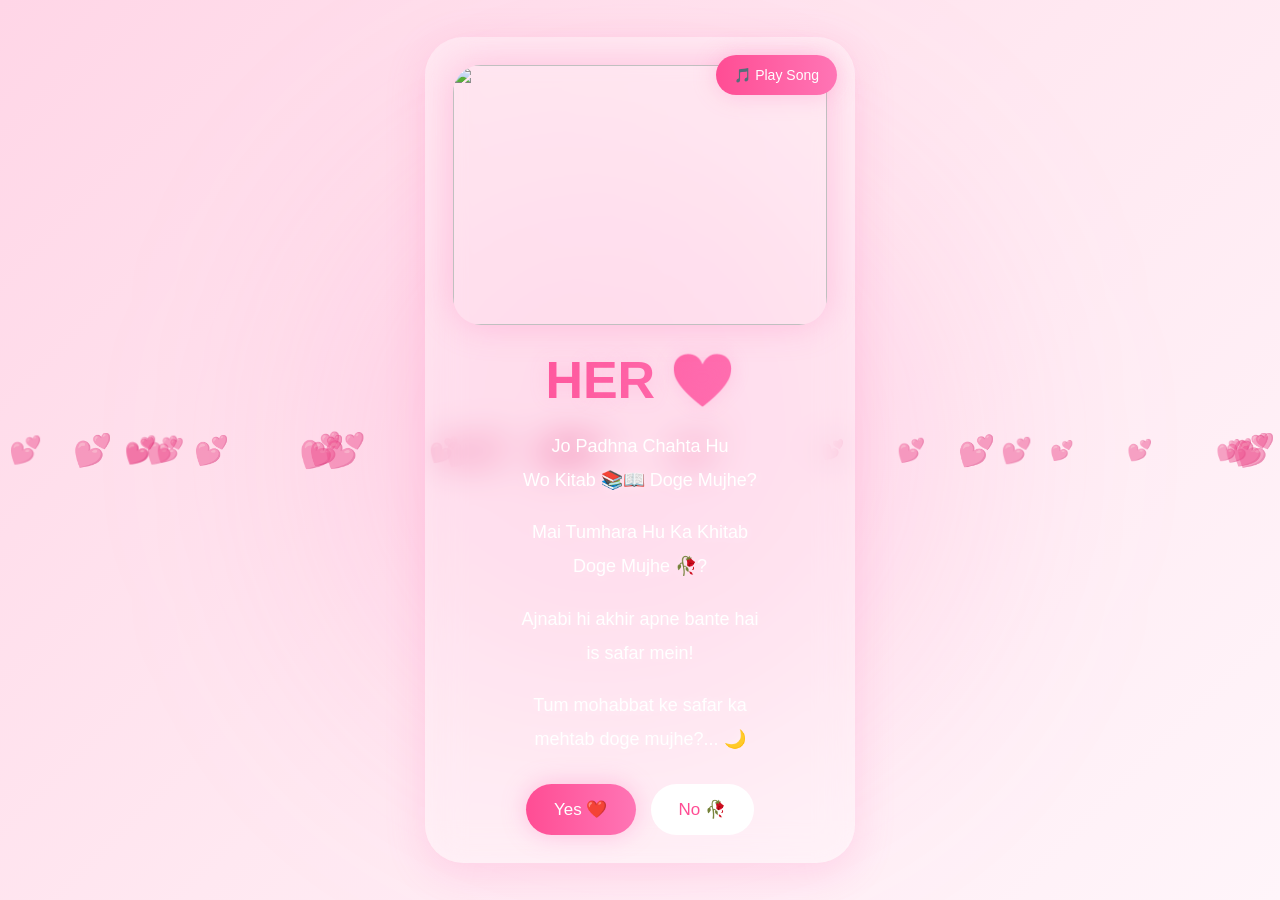
==== index.html @ 70510cb7 "Add files via upload" ====
<!DOCTYPE html>
<html lang="en">

<head>
  <meta charset="UTF-8">
  <meta name="viewport" content="width=device-width, initial-scale=1.0">

  <title>HER ❤️</title>

  <style>

    *{
      margin:0;
      padding:0;
      box-sizing:border-box;
    }

    body{
      min-height:100vh;
      overflow:hidden;
      font-family:'Poppins',sans-serif;
      background:
      linear-gradient(
      135deg,
      #ffd6e7,
      #ffe8f1,
      #fff5fa
      );
      display:flex;
      justify-content:center;
      align-items:center;
      position:relative;
    }

    /* Animated Glow Background */

    .bg-glow{
      position:absolute;
      width:600px;
      height:600px;
      border-radius:50%;
      background:rgba(255,105,180,0.18);
      filter:blur(120px);
      animation:moveGlow 10s infinite alternate;
    }

    @keyframes moveGlow{

      0%{
        transform:translate(-100px,-50px);
      }

      100%{
        transform:translate(100px,50px);
      }
    }

    /* Floating Hearts */

    .heart{
      position:absolute;
      color:#ff4d94;
      font-size:24px;
      animation:float 8s linear infinite;
      opacity:0.5;
    }

    @keyframes float{

      0%{
        transform:translateY(100vh) scale(0.5);
        opacity:0;
      }

      100%{
        transform:translateY(-120vh) scale(1.2);
        opacity:1;
      }
    }

    /* Main Card */

    .card{
      width:92%;
      max-width:430px;
      padding:28px;
      border-radius:38px;

      background:
      rgba(255,255,255,0.25);

      backdrop-filter:blur(18px);

      box-shadow:
      0 10px 40px rgba(255,105,180,0.2),
      inset 0 0 20px rgba(255,255,255,0.2);

      text-align:center;

      position:relative;
      z-index:5;
    }

    /* Song Button */

    .music-btn{
      position:absolute;
      top:18px;
      right:18px;

      border:none;

      background:
      linear-gradient(
      to right,
      #ff4d94,
      #ff75b5
      );

      color:white;

      padding:12px 18px;

      border-radius:40px;

      cursor:pointer;

      font-size:14px;

      box-shadow:
      0 0 25px rgba(255,105,180,0.3);

      transition:0.3s;
    }

    .music-btn:hover{
      transform:scale(1.05);
    }

    /* Cat Image */

    .hero-img{
      width:100%;
      height:260px;
      object-fit:cover;
      border-radius:28px;

      box-shadow:
      0 0 35px rgba(255,105,180,0.3);

      margin-bottom:25px;
    }

    /* Heading */

    h1{
      font-size:52px;
      margin-bottom:18px;

      background:
      linear-gradient(
      to right,
      #ff4d94,
      #ff7ab8
      );

      -webkit-background-clip:text;
      -webkit-text-fill-color:transparent;

      text-shadow:
      0 0 20px rgba(255,105,180,0.2);
    }

    /* Shayari */

    .shayari{
      margin-bottom:28px;
    }

    .shayari p{
      color:#fff;

      font-size:18px;

      line-height:1.9;

      margin-bottom:18px;

      text-shadow:
      0 0 10px rgba(255,255,255,0.3);
    }

    /* Buttons */

    .buttons{
      display:flex;
      gap:15px;
      justify-content:center;
      flex-wrap:wrap;
    }

    button{
      border:none;
      padding:15px 28px;
      border-radius:50px;
      cursor:pointer;
      font-size:17px;
      transition:0.3s;
    }

    button:hover{
      transform:translateY(-3px) scale(1.04);
    }

    .yes{
      background:
      linear-gradient(
      to right,
      #ff4d94,
      #ff75b5
      );

      color:white;

      box-shadow:
      0 0 25px rgba(255,105,180,0.35);
    }

    .no{
      background:white;
      color:#ff4d94;
    }

    /* Hidden Pages */

    .hidden{
      display:none;
    }

    .letter{
      background:
      rgba(255,255,255,0.18);

      padding:24px;

      border-radius:24px;

      margin-top:18px;

      box-shadow:
      0 0 25px rgba(255,182,193,0.2);
    }

    .letter p{
      color:white;
      font-size:18px;
      line-height:1.9;
      margin-bottom:18px;
    }

  </style>

</head>

<body>

  <!-- Background Glow -->
  <div class="bg-glow"></div>

  <!-- Floating Hearts -->
  <script>

    for(let i=0;i<30;i++){

      let heart=document.createElement("div");

      heart.className="heart";

      heart.innerHTML="💕";

      heart.style.left=Math.random()*100+"vw";

      heart.style.animationDuration=
      (4+Math.random()*5)+"s";

      heart.style.fontSize=
      (18+Math.random()*18)+"px";

      document.body.appendChild(heart);
    }

  </script>

  <!-- SONG -->
  <audio id="bgMusic" loop>
    <source src="meri-banogi-kya.mp3" type="audio/mp3">
  </audio>

  <!-- MAIN CARD -->
  <div class="card" id="mainCard">

    <!-- Music Button -->
    <button class="music-btn" onclick="playMusic()">
      🎵 Play Song
    </button>

    <!-- Cat Couple -->
    <img
      class="hero-img"
      src="https://images.unsplash.com/photo-1518791841217-8f162f1e1131?q=80&w=1200&auto=format&fit=crop"
    >

    <h1>HER ❤️</h1>

    <!-- Shayari -->
    <div class="shayari">

      <p>
        Jo Padhna Chahta Hu<br>
        Wo Kitab 📚📖 Doge Mujhe?
      </p>

      <p>
        Mai Tumhara Hu Ka Khitab<br>
        Doge Mujhe 🥀?
      </p>

      <p>
        Ajnabi hi akhir apne bante hai<br>
        is safar mein!
      </p>

      <p>
        Tum mohabbat ke safar ka<br>
        mehtab doge mujhe?... 🌙
      </p>

    </div>

    <!-- Buttons -->
    <div class="buttons">

      <button class="yes" onclick="showYes()">
        Yes ❤️
      </button>

      <button class="no" onclick="showNo()">
        No 🥀
      </button>

    </div>

  </div>

  <!-- YES PAGE -->
  <div class="card hidden" id="yesPage">

    <h1>To My Favorite Person 💌</h1>

    <div class="letter">

      <p>
        Somehow,
        you became the softest part
        of my heart.
      </p>

      <p>
        Your smile feels like peace.
        Your presence feels like home.
      </p>

      <p>
        If life gives me a thousand choices,
        I would still choose you
        in every universe. 🫠❤️
      </p>

      <p>
        Thank you for saying yes...
        because today,
        my heart finally feels complete.
      </p>

    </div>

  </div>

  <!-- NO PAGE -->
  <div class="card hidden" id="noPage">

    <h1>Please Don’t Leave 💔</h1>

    <div class="letter">

      <p>
        Without you,
        everything suddenly feels incomplete.
      </p>

      <p>
        Like half of me disappears
        the moment you walk away.
      </p>

      <p>
        My life feels like a silent desert...
        empty,
        lifeless,
        without warmth.
      </p>

      <p>
        I genuinely don’t think
        I’ll ever feel alive
        without you beside me.
      </p>

    </div>

  </div>

  <script>

    function playMusic(){

      let music=document.getElementById("bgMusic");

      music.play();

      document.querySelector(".music-btn")
      .innerHTML="💕 Playing";
    }

    function showYes(){

      document.getElementById("mainCard")
      .classList.add("hidden");

      document.getElementById("yesPage")
      .classList.remove("hidden");
    }

    function showNo(){

      document.getElementById("mainCard")
      .classList.add("hidden");

      document.getElementById("noPage")
      .classList.remove("hidden");
    }

  </script>

</body>
</html>
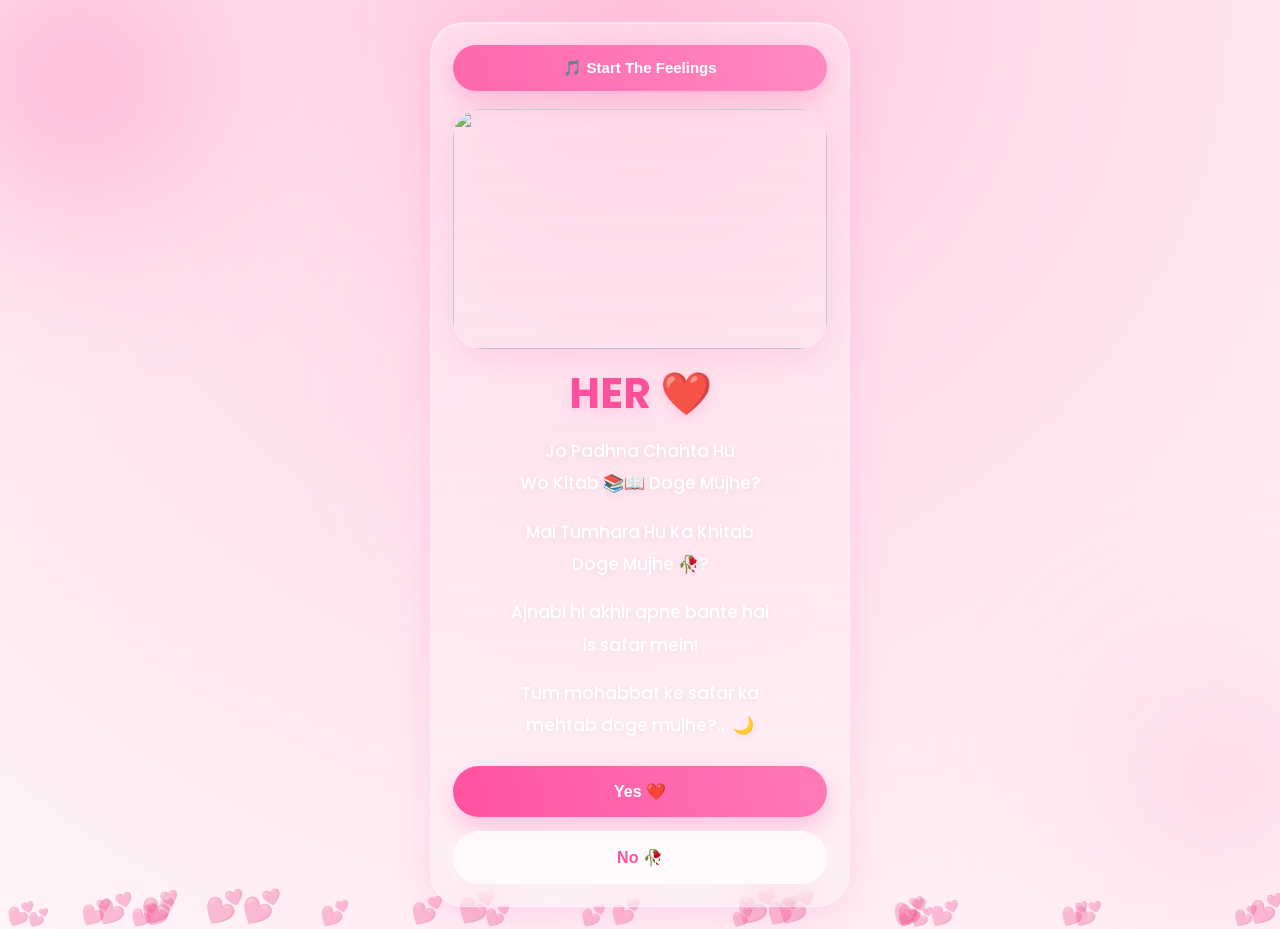
==== commit eaddd991: "Refactor HTML structure and styles for clarity" ====
--- a/index.html
+++ b/index.html
@@ -2,455 +2,486 @@
 <html lang="en">
 
 <head>
-  <meta charset="UTF-8">
-  <meta name="viewport" content="width=device-width, initial-scale=1.0">
-
+  <meta charset="UTF-8" />
+  <meta name="viewport" content="width=device-width, initial-scale=1.0" />
   <title>HER ❤️</title>
 
+  <link rel="preconnect" href="https://fonts.googleapis.com">
+  <link rel="preconnect" href="https://fonts.gstatic.com" crossorigin>
+  <link href="https://fonts.googleapis.com/css2?family=Poppins:wght@300;400;500;600;700&display=swap" rel="stylesheet">
+
   <style>
-
-    *{
-      margin:0;
-      padding:0;
-      box-sizing:border-box;
-    }
-
-    body{
-      min-height:100vh;
-      overflow:hidden;
-      font-family:'Poppins',sans-serif;
+    * {
+      margin: 0;
+      padding: 0;
+      box-sizing: border-box;
+    }
+
+    html,
+    body {
+      width: 100%;
+      overflow-x: hidden;
+      font-family: 'Poppins', sans-serif;
+      background: #fff4f8;
+      color: white;
+    }
+
+    body {
+      min-height: 100vh;
       background:
-      linear-gradient(
-      135deg,
-      #ffd6e7,
-      #ffe8f1,
-      #fff5fa
-      );
-      display:flex;
-      justify-content:center;
-      align-items:center;
-      position:relative;
-    }
-
-    /* Animated Glow Background */
-
-    .bg-glow{
-      position:absolute;
-      width:600px;
-      height:600px;
-      border-radius:50%;
-      background:rgba(255,105,180,0.18);
-      filter:blur(120px);
-      animation:moveGlow 10s infinite alternate;
-    }
-
-    @keyframes moveGlow{
-
-      0%{
-        transform:translate(-100px,-50px);
-      }
-
-      100%{
-        transform:translate(100px,50px);
-      }
+        radial-gradient(circle at top, #ffc1dc 0%, #ffddeb 35%, #fff4f8 100%);
+      position: relative;
+    }
+
+    /* Floating Blur Lights */
+
+    .blur1,
+    .blur2,
+    .blur3 {
+      position: fixed;
+      border-radius: 50%;
+      filter: blur(90px);
+      z-index: 0;
+      opacity: 0.5;
+    }
+
+    .blur1 {
+      width: 240px;
+      height: 240px;
+      background: #ff7eb6;
+      top: -40px;
+      left: -50px;
+    }
+
+    .blur2 {
+      width: 220px;
+      height: 220px;
+      background: #ffb7d6;
+      bottom: 0;
+      right: -60px;
+    }
+
+    .blur3 {
+      width: 180px;
+      height: 180px;
+      background: #ffd6e9;
+      top: 45%;
+      left: 45%;
+      transform: translate(-50%, -50%);
     }
 
     /* Floating Hearts */
 
-    .heart{
-      position:absolute;
-      color:#ff4d94;
-      font-size:24px;
-      animation:float 8s linear infinite;
-      opacity:0.5;
-    }
-
-    @keyframes float{
-
-      0%{
-        transform:translateY(100vh) scale(0.5);
-        opacity:0;
-      }
-
-      100%{
-        transform:translateY(-120vh) scale(1.2);
-        opacity:1;
-      }
-    }
-
-    /* Main Card */
-
-    .card{
-      width:92%;
-      max-width:430px;
-      padding:28px;
-      border-radius:38px;
-
-      background:
-      rgba(255,255,255,0.25);
-
-      backdrop-filter:blur(18px);
-
+    .heart {
+      position: fixed;
+      bottom: -30px;
+      color: rgba(255, 77, 148, 0.35);
+      animation: floatUp linear infinite;
+      z-index: 0;
+      user-select: none;
+    }
+
+    @keyframes floatUp {
+      from {
+        transform: translateY(0) scale(0.8);
+        opacity: 0;
+      }
+
+      20% {
+        opacity: 1;
+      }
+
+      to {
+        transform: translateY(-120vh) scale(1.4);
+        opacity: 0;
+      }
+    }
+
+    /* Main Wrapper */
+
+    .page {
+      width: 100%;
+      min-height: 100vh;
+      display: flex;
+      justify-content: center;
+      align-items: center;
+      padding: 22px;
+      position: relative;
+      z-index: 2;
+    }
+
+    /* Card */
+
+    .card {
+      width: 100%;
+      max-width: 420px;
+      background: rgba(255, 255, 255, 0.18);
+      backdrop-filter: blur(18px);
+      border: 1px solid rgba(255, 255, 255, 0.35);
+      border-radius: 34px;
+      padding: 22px;
       box-shadow:
-      0 10px 40px rgba(255,105,180,0.2),
-      inset 0 0 20px rgba(255,255,255,0.2);
-
-      text-align:center;
-
-      position:relative;
-      z-index:5;
-    }
-
-    /* Song Button */
-
-    .music-btn{
-      position:absolute;
-      top:18px;
-      right:18px;
-
-      border:none;
-
-      background:
-      linear-gradient(
-      to right,
-      #ff4d94,
-      #ff75b5
-      );
-
-      color:white;
-
-      padding:12px 18px;
-
-      border-radius:40px;
-
-      cursor:pointer;
-
-      font-size:14px;
-
-      box-shadow:
-      0 0 25px rgba(255,105,180,0.3);
-
-      transition:0.3s;
-    }
-
-    .music-btn:hover{
-      transform:scale(1.05);
-    }
-
-    /* Cat Image */
-
-    .hero-img{
-      width:100%;
-      height:260px;
-      object-fit:cover;
-      border-radius:28px;
-
-      box-shadow:
-      0 0 35px rgba(255,105,180,0.3);
-
-      margin-bottom:25px;
+        0 10px 35px rgba(255, 105, 180, 0.18),
+        inset 0 1px 0 rgba(255, 255, 255, 0.5);
+      position: relative;
+      overflow: hidden;
+    }
+
+    .card::before {
+      content: "";
+      position: absolute;
+      inset: 0;
+      background: linear-gradient(
+          180deg,
+          rgba(255,255,255,0.15),
+          transparent
+        );
+      pointer-events: none;
+    }
+
+    /* Music Button */
+
+    .music-btn {
+      width: 100%;
+      border: none;
+      border-radius: 999px;
+      padding: 14px 18px;
+      font-size: 15px;
+      font-weight: 600;
+      margin-bottom: 18px;
+      color: white;
+      background: linear-gradient(to right, #ff4f9f, #ff77b7);
+      box-shadow: 0 8px 24px rgba(255, 79, 159, 0.35);
+      cursor: pointer;
+    }
+
+    /* Hero Image */
+
+    .hero {
+      width: 100%;
+      height: 240px;
+      object-fit: cover;
+      border-radius: 28px;
+      margin-bottom: 22px;
+      display: block;
+      box-shadow: 0 10px 30px rgba(255, 105, 180, 0.2);
     }
 
     /* Heading */
 
-    h1{
-      font-size:52px;
-      margin-bottom:18px;
-
-      background:
-      linear-gradient(
-      to right,
-      #ff4d94,
-      #ff7ab8
-      );
-
-      -webkit-background-clip:text;
-      -webkit-text-fill-color:transparent;
-
-      text-shadow:
-      0 0 20px rgba(255,105,180,0.2);
+    h1 {
+      font-size: 42px;
+      text-align: center;
+      line-height: 1.1;
+      margin-bottom: 18px;
+      font-weight: 700;
+      color: #ff3f93;
+      text-shadow: 0 4px 14px rgba(255, 63, 147, 0.2);
     }
 
     /* Shayari */
 
-    .shayari{
-      margin-bottom:28px;
-    }
-
-    .shayari p{
-      color:#fff;
-
-      font-size:18px;
-
-      line-height:1.9;
-
-      margin-bottom:18px;
-
-      text-shadow:
-      0 0 10px rgba(255,255,255,0.3);
+    .shayari {
+      text-align: center;
+      margin-bottom: 24px;
+    }
+
+    .shayari p {
+      color: #ffffff;
+      font-size: 17px;
+      line-height: 1.9;
+      margin-bottom: 16px;
+      font-weight: 500;
+      text-shadow: 0 2px 10px rgba(0,0,0,0.08);
     }
 
     /* Buttons */
 
-    .buttons{
-      display:flex;
-      gap:15px;
-      justify-content:center;
-      flex-wrap:wrap;
-    }
-
-    button{
-      border:none;
-      padding:15px 28px;
-      border-radius:50px;
-      cursor:pointer;
-      font-size:17px;
-      transition:0.3s;
-    }
-
-    button:hover{
-      transform:translateY(-3px) scale(1.04);
-    }
-
-    .yes{
-      background:
-      linear-gradient(
-      to right,
-      #ff4d94,
-      #ff75b5
-      );
-
-      color:white;
-
-      box-shadow:
-      0 0 25px rgba(255,105,180,0.35);
-    }
-
-    .no{
-      background:white;
-      color:#ff4d94;
+    .buttons {
+      display: flex;
+      flex-direction: column;
+      gap: 14px;
+    }
+
+    .btn {
+      border: none;
+      border-radius: 999px;
+      padding: 16px 18px;
+      font-size: 16px;
+      font-weight: 600;
+      cursor: pointer;
+      transition: 0.3s ease;
+      width: 100%;
+    }
+
+    .btn:active {
+      transform: scale(0.98);
+    }
+
+    .yes {
+      color: white;
+      background: linear-gradient(to right, #ff4f9f, #ff77b7);
+      box-shadow: 0 10px 26px rgba(255, 79, 159, 0.3);
+    }
+
+    .no {
+      background: rgba(255,255,255,0.75);
+      color: #ff4f9f;
+      border: 1px solid rgba(255,255,255,0.7);
     }
 
     /* Hidden Pages */
 
-    .hidden{
-      display:none;
-    }
-
-    .letter{
-      background:
-      rgba(255,255,255,0.18);
-
-      padding:24px;
-
-      border-radius:24px;
-
-      margin-top:18px;
-
-      box-shadow:
-      0 0 25px rgba(255,182,193,0.2);
-    }
-
-    .letter p{
-      color:white;
-      font-size:18px;
-      line-height:1.9;
-      margin-bottom:18px;
-    }
-
+    .hidden {
+      display: none !important;
+    }
+
+    /* Letter Box */
+
+    .letter {
+      background: rgba(255,255,255,0.14);
+      border: 1px solid rgba(255,255,255,0.25);
+      border-radius: 26px;
+      padding: 20px;
+      margin-top: 12px;
+      box-shadow: 0 8px 28px rgba(255, 105, 180, 0.12);
+    }
+
+    .letter p {
+      color: white;
+      font-size: 16px;
+      line-height: 1.9;
+      margin-bottom: 16px;
+      font-weight: 400;
+      text-align: left;
+    }
+
+    .signature {
+      color: #ffe4f0 !important;
+      text-align: right !important;
+      margin-top: 18px;
+      font-weight: 600 !important;
+    }
+
+    /* Mobile Fixes */
+
+    @media (max-width: 420px) {
+      h1 {
+        font-size: 34px;
+      }
+
+      .shayari p,
+      .letter p {
+        font-size: 15px;
+      }
+
+      .hero {
+        height: 220px;
+      }
+
+      .card {
+        padding: 18px;
+      }
+    }
   </style>
-
 </head>
 
 <body>
 
-  <!-- Background Glow -->
-  <div class="bg-glow"></div>
+  <!-- Background Lights -->
+  <div class="blur1"></div>
+  <div class="blur2"></div>
+  <div class="blur3"></div>
 
   <!-- Floating Hearts -->
   <script>
-
-    for(let i=0;i<30;i++){
-
-      let heart=document.createElement("div");
-
-      heart.className="heart";
-
-      heart.innerHTML="💕";
-
-      heart.style.left=Math.random()*100+"vw";
-
-      heart.style.animationDuration=
-      (4+Math.random()*5)+"s";
-
-      heart.style.fontSize=
-      (18+Math.random()*18)+"px";
-
+    for (let i = 0; i < 28; i++) {
+      const heart = document.createElement('div');
+      heart.className = 'heart';
+      heart.innerHTML = '💕';
+      heart.style.left = Math.random() * 100 + 'vw';
+      heart.style.fontSize = (16 + Math.random() * 18) + 'px';
+      heart.style.animationDuration = (6 + Math.random() * 6) + 's';
       document.body.appendChild(heart);
     }
-
   </script>
 
-  <!-- SONG -->
+  <!-- Audio -->
   <audio id="bgMusic" loop>
     <source src="meri-banogi-kya.mp3" type="audio/mp3">
   </audio>
 
-  <!-- MAIN CARD -->
-  <div class="card" id="mainCard">
-
-    <!-- Music Button -->
-    <button class="music-btn" onclick="playMusic()">
-      🎵 Play Song
-    </button>
-
-    <!-- Cat Couple -->
-    <img
-      class="hero-img"
-      src="https://images.unsplash.com/photo-1518791841217-8f162f1e1131?q=80&w=1200&auto=format&fit=crop"
-    >
-
-    <h1>HER ❤️</h1>
-
-    <!-- Shayari -->
-    <div class="shayari">
-
-      <p>
-        Jo Padhna Chahta Hu<br>
-        Wo Kitab 📚📖 Doge Mujhe?
-      </p>
-
-      <p>
-        Mai Tumhara Hu Ka Khitab<br>
-        Doge Mujhe 🥀?
-      </p>
-
-      <p>
-        Ajnabi hi akhir apne bante hai<br>
-        is safar mein!
-      </p>
-
-      <p>
-        Tum mohabbat ke safar ka<br>
-        mehtab doge mujhe?... 🌙
-      </p>
+  <!-- Main Page -->
+  <section class="page" id="homePage">
+    <div class="card">
+
+      <button class="music-btn" onclick="playMusic()">
+        🎵 Start The Feelings
+      </button>
+
+      <img
+        class="hero"
+        src="https://images.unsplash.com/photo-1518791841217-8f162f1e1131?q=80&w=1200&auto=format&fit=crop"
+      />
+
+      <h1>HER ❤️</h1>
+
+      <div class="shayari">
+
+        <p>
+          Jo Padhna Chahta Hu<br>
+          Wo Kitab 📚📖 Doge Mujhe?
+        </p>
+
+        <p>
+          Mai Tumhara Hu Ka Khitab<br>
+          Doge Mujhe 🥀?
+        </p>
+
+        <p>
+          Ajnabi hi akhir apne bante hai<br>
+          is safar mein!
+        </p>
+
+        <p>
+          Tum mohabbat ke safar ka<br>
+          mehtab doge mujhe?... 🌙
+        </p>
+
+      </div>
+
+      <div class="buttons">
+
+        <button class="btn yes" onclick="showYes()">
+          Yes ❤️
+        </button>
+
+        <button class="btn no" onclick="showNo()">
+          No 🥀
+        </button>
+
+      </div>
 
     </div>
-
-    <!-- Buttons -->
-    <div class="buttons">
-
-      <button class="yes" onclick="showYes()">
-        Yes ❤️
-      </button>
-
-      <button class="no" onclick="showNo()">
-        No 🥀
-      </button>
+  </section>
+
+  <!-- YES PAGE -->
+  <section class="page hidden" id="yesPage">
+    <div class="card">
+
+      <h1>To My Favorite Person 💌</h1>
+
+      <div class="letter">
+
+        <p>
+          I still don't know how someone slowly becomes the most beautiful part of another person's life...
+          but somehow, you became mine.
+        </p>
+
+        <p>
+          Your smile feels peaceful.
+          Your voice feels soft.
+          Your existence feels like home.
+        </p>
+
+        <p>
+          If life gives me a thousand choices,
+          I would still choose you in every universe,
+          every timeline,
+          every lifetime. 🫠❤️
+        </p>
+
+        <p>
+          Thank you for saying yes...
+          because today,
+          my heart finally feels complete.
+        </p>
+
+        <p class="signature">
+          — Yours Forever ✨
+        </p>
+
+      </div>
+
+      <div class="buttons">
+        <button class="btn yes" onclick="goHome()">
+          Read Again 🌸
+        </button>
+      </div>
 
     </div>
-
-  </div>
-
-  <!-- YES PAGE -->
-  <div class="card hidden" id="yesPage">
-
-    <h1>To My Favorite Person 💌</h1>
-
-    <div class="letter">
-
-      <p>
-        Somehow,
-        you became the softest part
-        of my heart.
-      </p>
-
-      <p>
-        Your smile feels like peace.
-        Your presence feels like home.
-      </p>
-
-      <p>
-        If life gives me a thousand choices,
-        I would still choose you
-        in every universe. 🫠❤️
-      </p>
-
-      <p>
-        Thank you for saying yes...
-        because today,
-        my heart finally feels complete.
-      </p>
+  </section>
+
+  <!-- NO PAGE -->
+  <section class="page hidden" id="noPage">
+    <div class="card">
+
+      <h1>Please Don't Leave 💔</h1>
+
+      <div class="letter">
+
+        <p>
+          Maybe this sounds dramatic...
+          but without you,
+          everything suddenly feels incomplete.
+        </p>
+
+        <p>
+          Like half of me disappears the moment you walk away.
+        </p>
+
+        <p>
+          My life feels like a silent desert now...
+          empty,
+          lifeless,
+          without warmth.
+        </p>
+
+        <p>
+          I genuinely don't think I'll ever feel truly alive
+          without you beside me.
+        </p>
+
+      </div>
+
+      <div class="buttons">
+
+        <button class="btn yes" onclick="goHome()">
+          One More Chance 🌙
+        </button>
+
+      </div>
 
     </div>
-
-  </div>
-
-  <!-- NO PAGE -->
-  <div class="card hidden" id="noPage">
-
-    <h1>Please Don’t Leave 💔</h1>
-
-    <div class="letter">
-
-      <p>
-        Without you,
-        everything suddenly feels incomplete.
-      </p>
-
-      <p>
-        Like half of me disappears
-        the moment you walk away.
-      </p>
-
-      <p>
-        My life feels like a silent desert...
-        empty,
-        lifeless,
-        without warmth.
-      </p>
-
-      <p>
-        I genuinely don’t think
-        I’ll ever feel alive
-        without you beside me.
-      </p>
-
-    </div>
-
-  </div>
+  </section>
 
   <script>
 
-    function playMusic(){
-
-      let music=document.getElementById("bgMusic");
-
+    function playMusic() {
+      const music = document.getElementById('bgMusic');
       music.play();
-
-      document.querySelector(".music-btn")
-      .innerHTML="💕 Playing";
-    }
-
-    function showYes(){
-
-      document.getElementById("mainCard")
-      .classList.add("hidden");
-
-      document.getElementById("yesPage")
-      .classList.remove("hidden");
-    }
-
-    function showNo(){
-
-      document.getElementById("mainCard")
-      .classList.add("hidden");
-
-      document.getElementById("noPage")
-      .classList.remove("hidden");
+    }
+
+    function showYes() {
+      document.getElementById('homePage').classList.add('hidden');
+      document.getElementById('yesPage').classList.remove('hidden');
+      window.scrollTo(0,0);
+    }
+
+    function showNo() {
+      document.getElementById('homePage').classList.add('hidden');
+      document.getElementById('noPage').classList.remove('hidden');
+      window.scrollTo(0,0);
+    }
+
+    function goHome() {
+      document.getElementById('yesPage').classList.add('hidden');
+      document.getElementById('noPage').classList.add('hidden');
+      document.getElementById('homePage').classList.remove('hidden');
+      window.scrollTo(0,0);
     }
 
   </script>
 
 </body>
-</html>+</html>
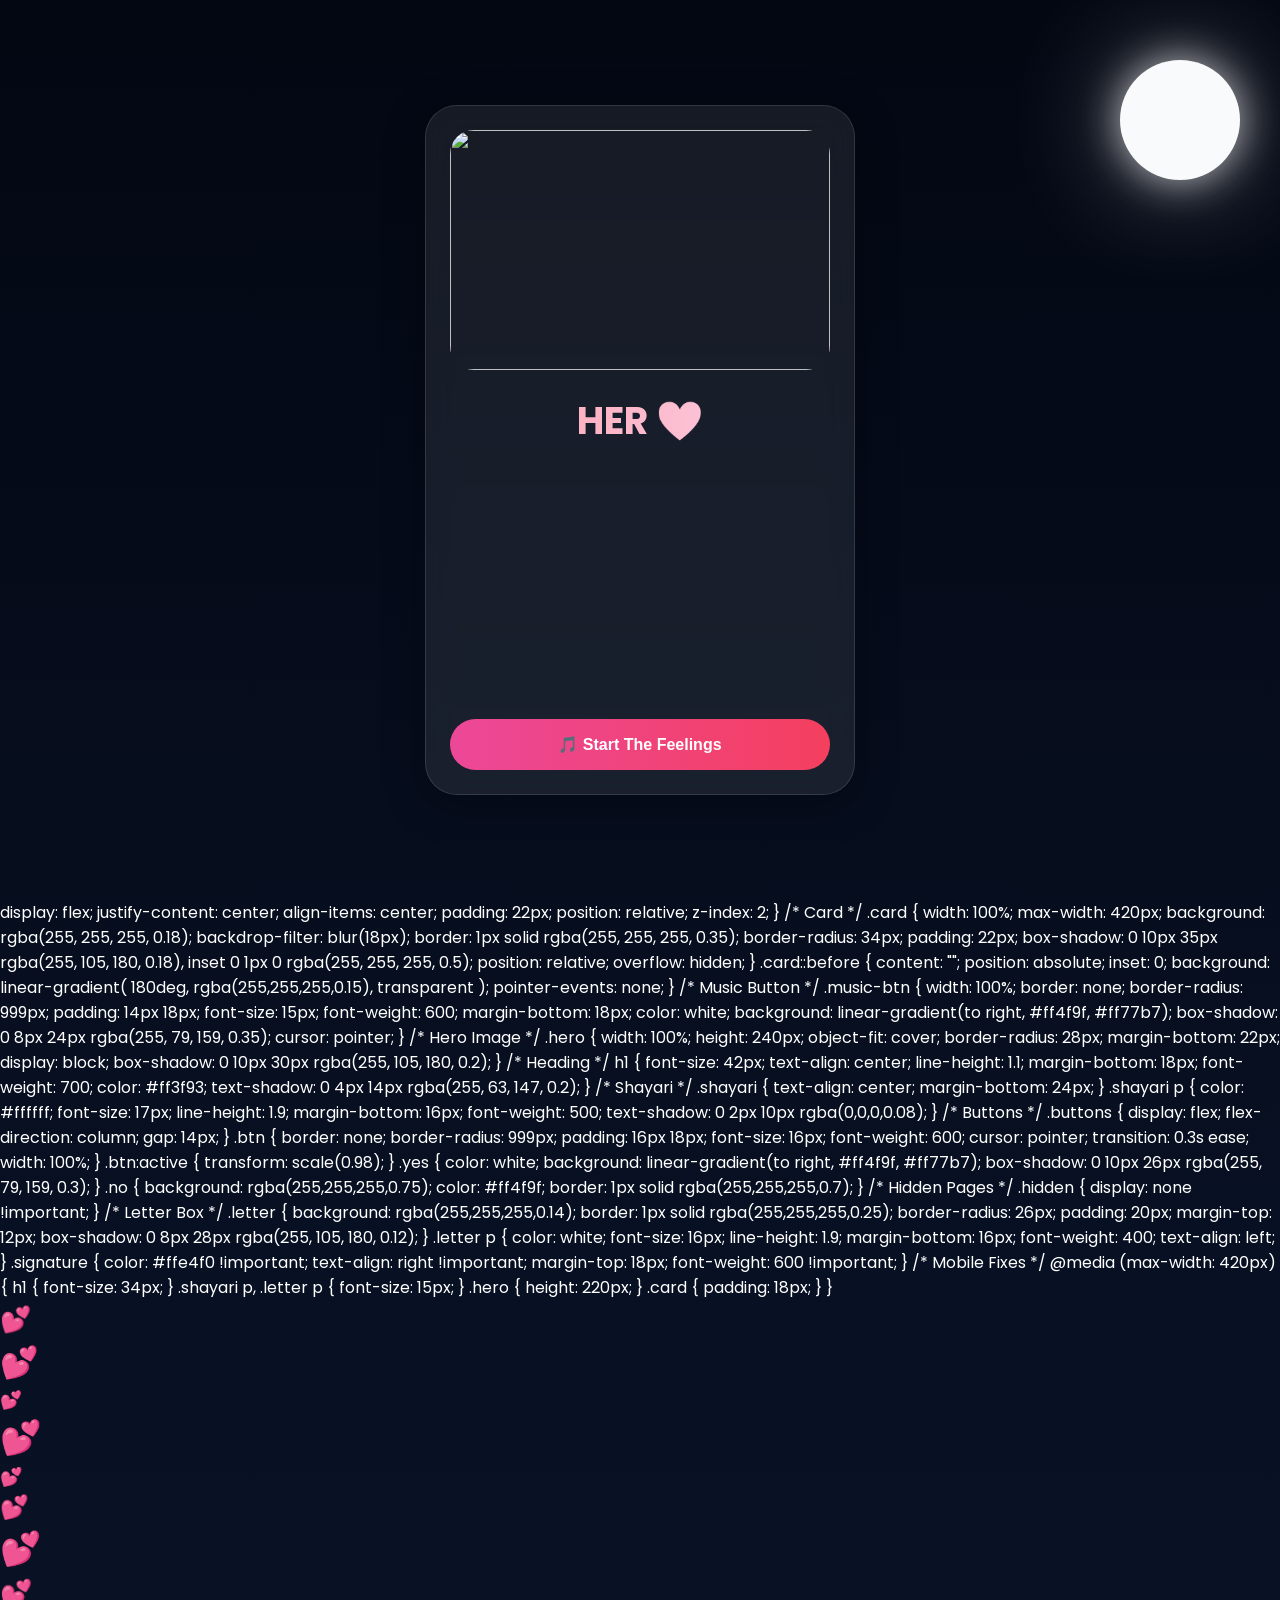
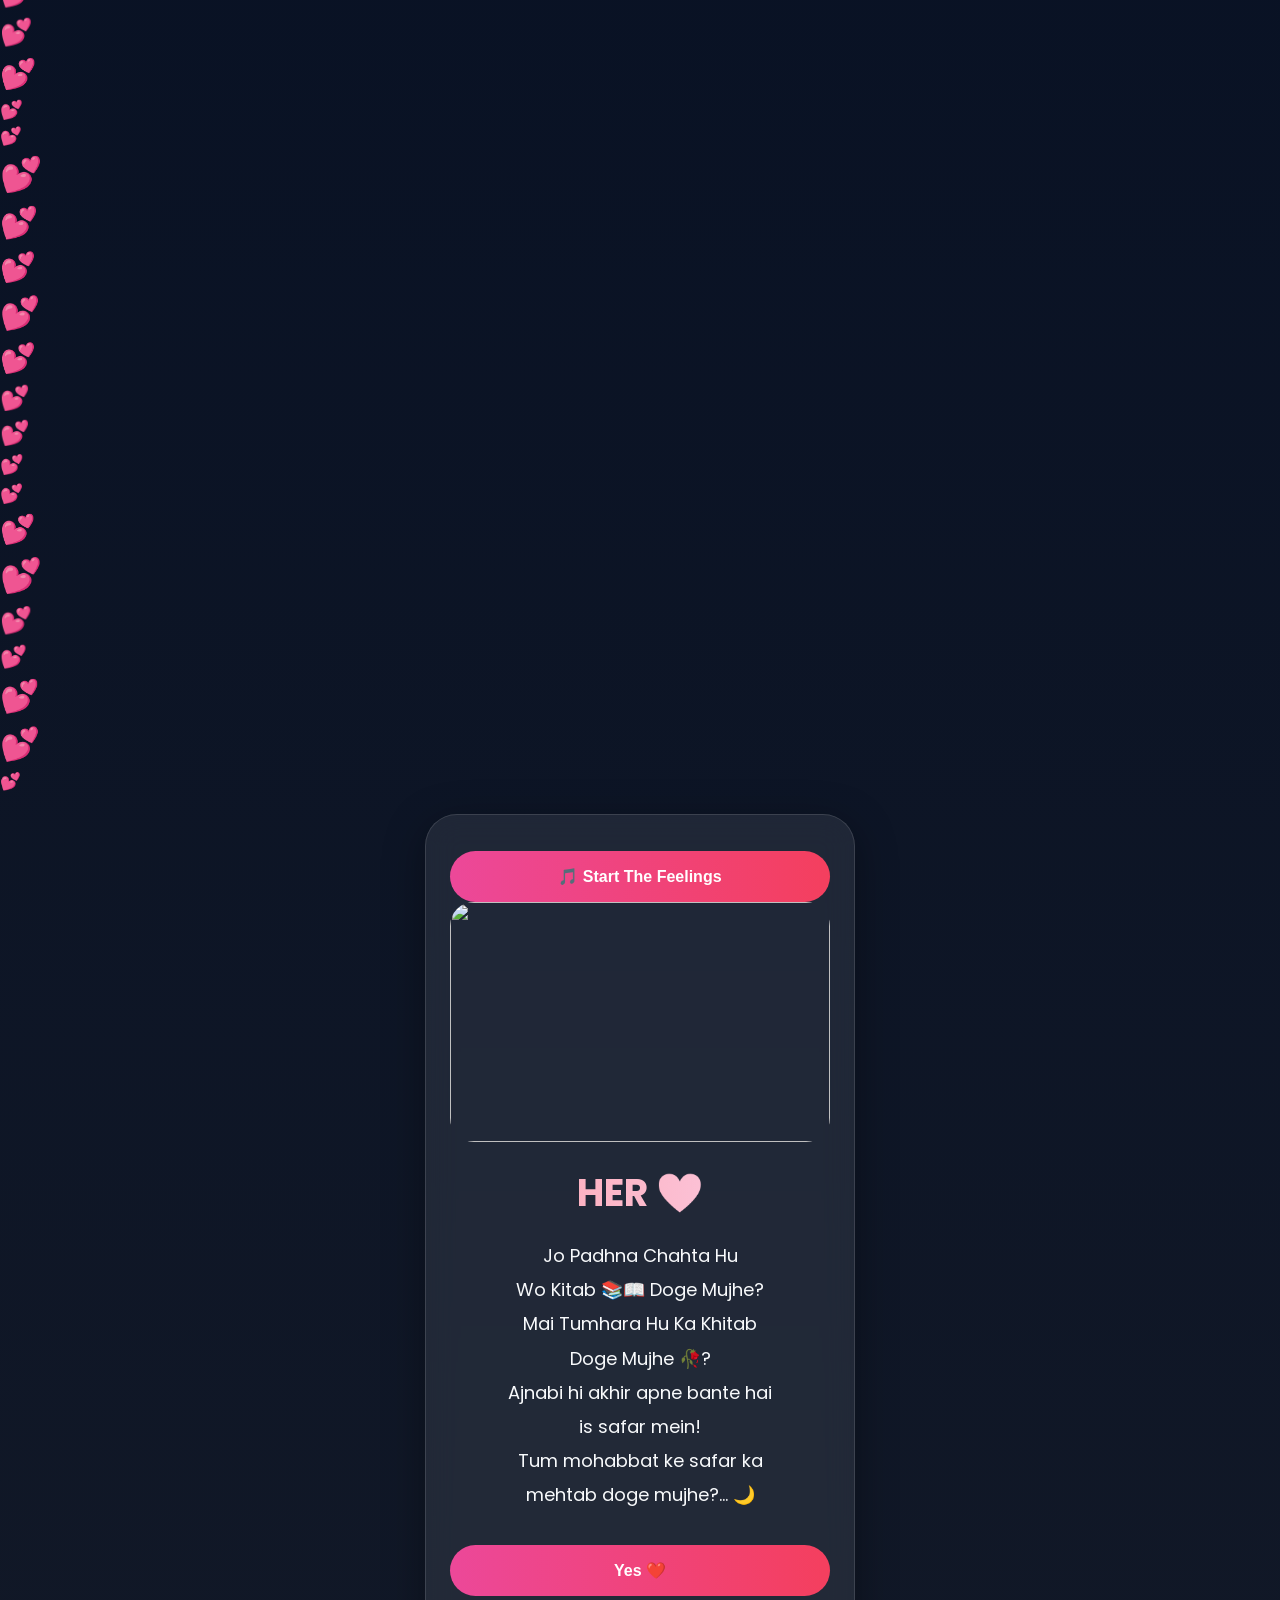
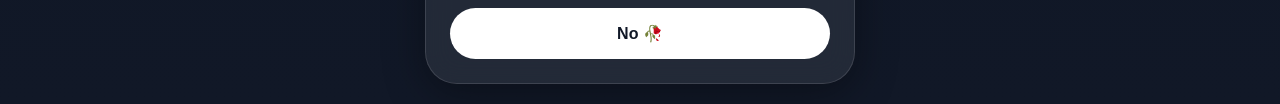
==== commit 5ae978a6: "Update index.html" ====
--- a/index.html
+++ b/index.html
@@ -2,107 +2,262 @@
 <html lang="en">
 
 <head>
-  <meta charset="UTF-8" />
-  <meta name="viewport" content="width=device-width, initial-scale=1.0" />
-  <title>HER ❤️</title>
-
-  <link rel="preconnect" href="https://fonts.googleapis.com">
-  <link rel="preconnect" href="https://fonts.gstatic.com" crossorigin>
-  <link href="https://fonts.googleapis.com/css2?family=Poppins:wght@300;400;500;600;700&display=swap" rel="stylesheet">
-
-  <style>
-    * {
-      margin: 0;
-      padding: 0;
-      box-sizing: border-box;
-    }
-
-    html,
-    body {
-      width: 100%;
-      overflow-x: hidden;
-      font-family: 'Poppins', sans-serif;
-      background: #fff4f8;
-      color: white;
-    }
-
-    body {
-      min-height: 100vh;
-      background:
-        radial-gradient(circle at top, #ffc1dc 0%, #ffddeb 35%, #fff4f8 100%);
-      position: relative;
-    }
-
-    /* Floating Blur Lights */
-
-    .blur1,
-    .blur2,
-    .blur3 {
-      position: fixed;
-      border-radius: 50%;
-      filter: blur(90px);
-      z-index: 0;
-      opacity: 0.5;
-    }
-
-    .blur1 {
-      width: 240px;
-      height: 240px;
-      background: #ff7eb6;
-      top: -40px;
-      left: -50px;
-    }
-
-    .blur2 {
-      width: 220px;
-      height: 220px;
-      background: #ffb7d6;
-      bottom: 0;
-      right: -60px;
-    }
-
-    .blur3 {
-      width: 180px;
-      height: 180px;
-      background: #ffd6e9;
-      top: 45%;
-      left: 45%;
-      transform: translate(-50%, -50%);
-    }
-
-    /* Floating Hearts */
-
-    .heart {
-      position: fixed;
-      bottom: -30px;
-      color: rgba(255, 77, 148, 0.35);
-      animation: floatUp linear infinite;
-      z-index: 0;
-      user-select: none;
-    }
-
-    @keyframes floatUp {
-      from {
-        transform: translateY(0) scale(0.8);
-        opacity: 0;
-      }
-
-      20% {
-        opacity: 1;
-      }
-
-      to {
-        transform: translateY(-120vh) scale(1.4);
-        opacity: 0;
-      }
-    }
-
-    /* Main Wrapper */
-
-    .page {
-      width: 100%;
-      min-height: 100vh;
-      display: flex;
+<meta charset="UTF-8">
+<meta name="viewport" content="width=device-width, initial-scale=1.0">
+
+<title>Under The Same Sky ❤️</title>
+
+<link href="https://fonts.googleapis.com/css2?family=Poppins:wght@300;400;500;600;700&display=swap" rel="stylesheet">
+
+<style>
+
+*{
+margin:0;
+padding:0;
+box-sizing:border-box;
+}
+
+body{
+font-family:'Poppins',sans-serif;
+background:
+linear-gradient(
+180deg,
+#030712 0%,
+#081124 40%,
+#111827 100%
+);
+color:white;
+overflow-x:hidden;
+min-height:100vh;
+}
+
+/* Stars */
+
+.star{
+position:fixed;
+background:white;
+border-radius:50%;
+animation:twinkle 4s infinite;
+opacity:.7;
+}
+
+@keyframes twinkle{
+0%,100%{opacity:.2}
+50%{opacity:1}
+}
+
+/* Moon */
+
+.moon{
+position:fixed;
+top:60px;
+right:40px;
+width:120px;
+height:120px;
+border-radius:50%;
+background:#f8fafc;
+box-shadow:
+0 0 40px rgba(255,255,255,.7),
+0 0 120px rgba(255,255,255,.4);
+}
+
+/* Main */
+
+.page{
+min-height:100vh;
+display:flex;
+justify-content:center;
+align-items:center;
+padding:20px;
+}
+
+.card{
+width:100%;
+max-width:430px;
+background:rgba(255,255,255,.08);
+backdrop-filter:blur(16px);
+border:1px solid rgba(255,255,255,.12);
+border-radius:32px;
+padding:24px;
+text-align:center;
+box-shadow:
+0 10px 40px rgba(0,0,0,.35);
+}
+
+.hero{
+width:100%;
+height:240px;
+object-fit:cover;
+border-radius:24px;
+margin-bottom:22px;
+}
+
+h1{
+font-size:38px;
+margin-bottom:18px;
+font-weight:700;
+background:
+linear-gradient(
+to right,
+#fda4af,
+#fbcfe8
+);
+-webkit-background-clip:text;
+-webkit-text-fill-color:transparent;
+}
+
+.shayari{
+min-height:220px;
+font-size:18px;
+line-height:1.9;
+color:#f8fafc;
+margin-bottom:20px;
+}
+
+.music-btn,
+.btn{
+width:100%;
+border:none;
+border-radius:999px;
+padding:16px;
+font-size:16px;
+font-weight:600;
+cursor:pointer;
+margin-top:12px;
+}
+
+.music-btn{
+background:
+linear-gradient(
+to right,
+#ec4899,
+#f43f5e
+);
+color:white;
+}
+
+.yes{
+background:
+linear-gradient(
+to right,
+#ec4899,
+#f43f5e
+);
+color:white;
+}
+
+.no{
+background:white;
+color:#111827;
+}
+
+.hidden{
+display:none;
+}
+
+.letter{
+text-align:left;
+line-height:1.9;
+font-size:16px;
+color:#f8fafc;
+}
+
+.signature{
+margin-top:20px;
+text-align:right;
+color:#fbcfe8;
+font-weight:600;
+}
+
+</style>
+</head>
+
+<body>
+
+<div class="moon"></div>
+
+<audio id="bgMusic" loop>
+<source src="meri-banogi-kya.mp3" type="audio/mp3">
+</audio>
+
+<section class="page" id="home">
+
+<div class="card">
+
+<img
+class="hero"
+src="https://images.unsplash.com/photo-1518791841217-8f162f1e1131?q=80&w=1200&auto=format&fit=crop"
+>
+
+<h1>HER ❤️</h1>
+
+<div class="shayari" id="typewriter"></div>
+
+<button class="music-btn" onclick="startExperience()">
+🎵 Start The Feelings
+</button>
+
+</div>
+
+</section>
+
+<section class="page hidden" id="proposal">
+
+<div class="card">
+
+<h1>Under The Same Sky 🌙</h1>
+
+<div class="letter">
+
+<p>
+I don't promise perfection.
+</p>
+
+<p>
+I promise honesty.
+</p>
+
+<p>
+I promise loyalty.
+</p>
+
+<p>
+I promise that when life becomes difficult,
+I won't disappear.
+</p>
+
+<p>
+I will stay.
+</p>
+
+<p>
+I will listen.
+</p>
+
+<p>
+And every day,
+I'll try to become a man worthy
+of your trust.
+</p>
+
+<p>
+HER,
+will you let me be part of your story? ❤️
+</p>
+
+</div>
+
+<button class="btn yes" onclick="showYes()">
+Yes ❤️
+</button>
+
+<button class="btn no" onclick="showNo()">
+No 🌙
+</button>
+
+</div>
+
+</section>      display: flex;
       justify-content: center;
       align-items: center;
       padding: 22px;
